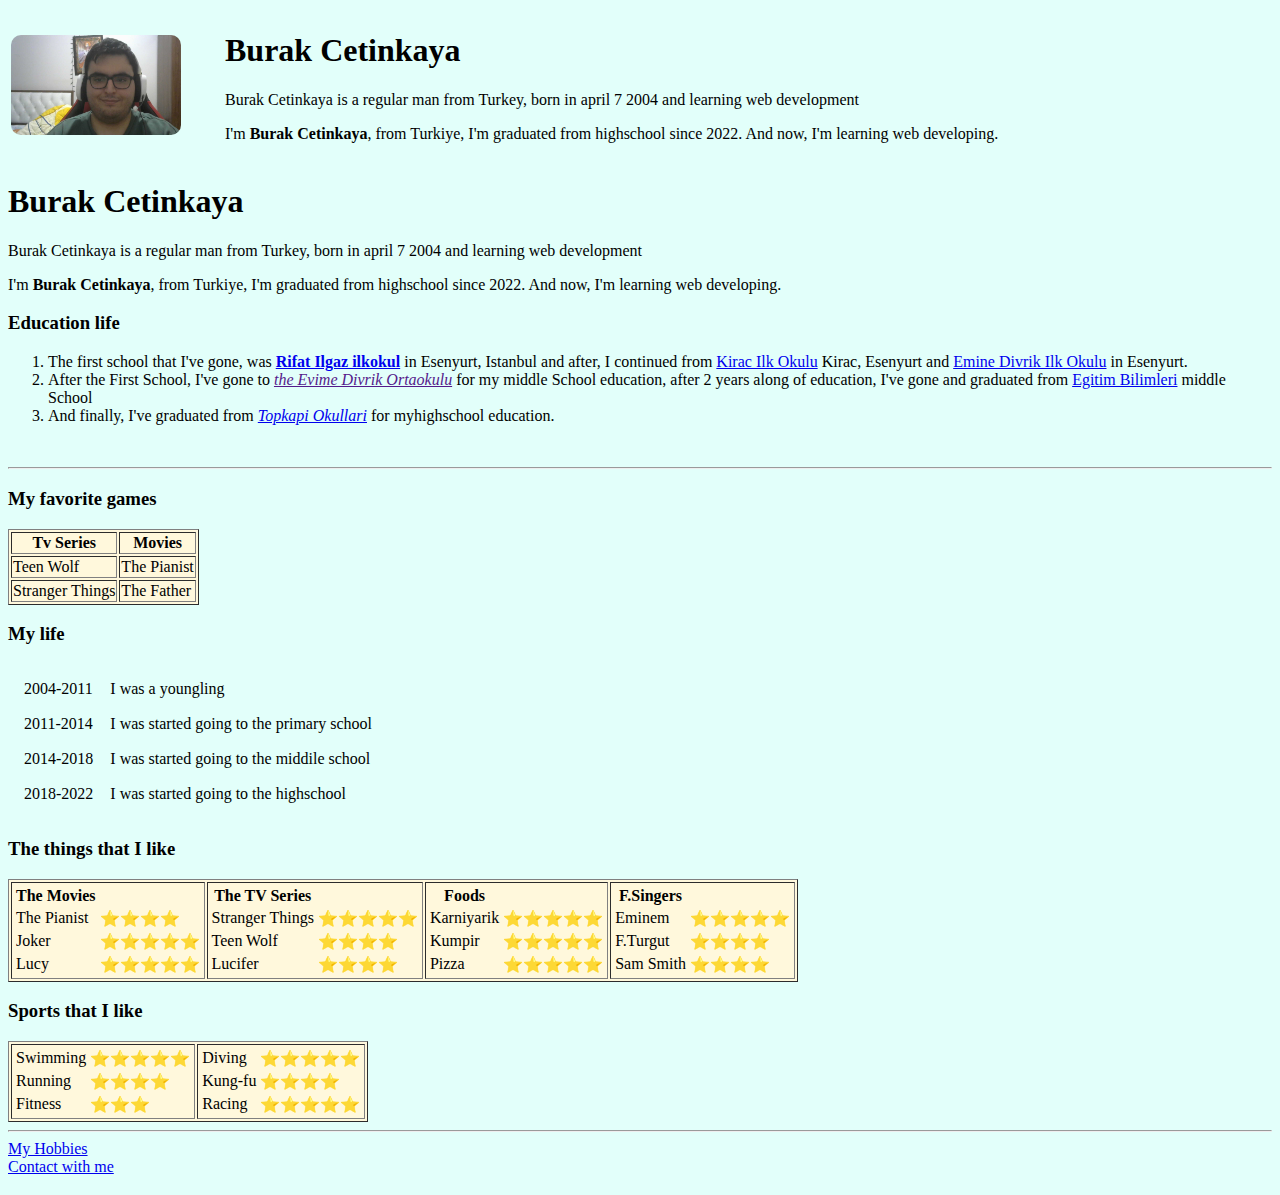
==== index.html @ fc659025 "Rename index2.html to index.html" ====
<!DOCTYPE html>
<html lang="en">
<head>
    <meta charset="UTF-8">
    <meta http-equiv="X-UA-Compatible" content="IE=edge">
    <meta name="viewport" content="width=device-width, initial-scale=1.0">
    <title>🌭Hotpuppy</title>
    <style>
        
        img{

            height: 100px;
            width: 170px;
            float: left;
            border-radius: 10px;
            margin-right: 40px;

        }
        .div{
            background-color: azure;
        }
    </style>
</head>
<body style="background-color: rgb(226, 255, 250);">
<table>
    <tr>
        <td><img src="/images/WIN_20221107_18_35_11_Pro.jpg" alt="Burak"></td>
        <td><h1>Burak Cetinkaya</h1>
            <p>Burak Cetinkaya is a regular man from Turkey, born in april 7 2004 and learning web development</p>
            <p>I'm <strong>Burak Cetinkaya</strong>, from Turkiye, I'm graduated from highschool since 2022. And now, I'm learning web developing.</p></td>
    </tr>
</table>
<h1>Burak Cetinkaya</h1>
<p>Burak Cetinkaya is a regular man from Turkey, born in april 7 2004 and learning web development</p>
<p>I'm <strong>Burak Cetinkaya</strong>, from Turkiye, I'm graduated from highschool since 2022. And now, I'm learning web developing.</p>

<h3>Education life</h3>
<ol>
    <li>The first school that I've gone, was <strong> <a href="https://avatars.mds.yandex.net/get-altay/1546239/2a0000016ec9fd7d24c8451c7d668bc6f9c5/XXL">Rifat Ilgaz ilkokul</a></strong> in Esenyurt, Istanbul and after, I continued from <a href="https://www.istanbulburda.com/images/haberler/2020/07/kirac-ilkokulu_6b10d.jpg">Kirac Ilk Okulu</a> Kirac, Esenyurt and <a href="https://esdortaokulu.meb.k12.tr/meb_iys_dosyalar/34/39/743460/resimler/2021_04/k_22150337_WhatsApp_Image_2021-04-22_at_14.29.35.jpg">Emine Divrik Ilk Okulu</a> in Esenyurt. </li>
    <li>After the First School, I've gone to <em> <a href="">the Evime Divrik Ortaokulu</a></em> for my middle School education, after 2 years along of education, I've gone and graduated from <a href="https://fastly.4sqi.net/img/general/600x600/78243187_EieN3JqQnjpRr87sw352A2p938Gw-bOpCfY_MG-_pdM.jpg">Egitim Bilimleri</a> middle School</li>
    <li>And finally, I've graduated from <em> <a href="https://hmntaml0.rocketcdn.com/schools-images/2019-03-27_13-52-24/5cdeaf77ab2cd02c8e7cdd2eeeff972d.jpg">Topkapi Okullari</a></em> for myhighschool education.</li>
</ol>
<br>
<hr>
<h3>My favorite games</h3>
<table border="1" style="background-color: cornsilk;">
    <thead>
        <tr>
            <th>Tv Series</th>
            <th>Movies</th>
        </tr>
    </thead>
    <tbody>
        <tr>
            <td>Teen Wolf</td>
            <td>The Pianist</td>
        </tr>
        <tr>
            <td>Stranger Things</td>
            <td>The Father</td>
        </tr>

    </tbody>
</table>
<!--My Life's table-->
<h3>My life</h3>
<table cellspacing="15">
    <tr>
        <td>2004-2011</td>
        <td>I was a youngling</td>
    </tr>
    <tr>
        <td>2011-2014</td>
        <td>I was started going to the primary school</td>
    </tr>
    <tr>
        <td>2014-2018</td>
        <td>I was started going to the middile school</td>
    </tr>
    <tr>
        <td>2018-2022</td>
        <td>I was started going to the highschool</td>
    </tr>
</table>



<!-- The things that I like table-->
<h3>The things that I like</h3>



<table border="1" style="background-color:cornsilk;">
    <tr>
        <td>
            <table>
                <thead>
                    <th>The Movies</th>
                </thead>
                <tbody>
                    <tr>
                        <td>The Pianist</td>
                        <td>⭐⭐⭐⭐</td>
                    </tr>
                    <tr>
                        <td>Joker</td>
                        <td>⭐⭐⭐⭐⭐</td>
                    </tr>
                    <tr>
                        <td>Lucy</td>
                        <td>⭐⭐⭐⭐⭐</td>
                    </tr>
                </tbody>
            </table>
        </td>
        <td>
            <table>
                <thead>
                    <th>The TV Series</th>
                </thead>
                <tbody>
                    <tr>
                        <td>Stranger Things</td>
                        <td>⭐⭐⭐⭐⭐</td>
                    </tr>
                    <tr>
                        <td>Teen Wolf</td>
                        <td>⭐⭐⭐⭐</td>
                    </tr>
                    <tr>
                        <td>Lucifer</td>
                        <td>⭐⭐⭐⭐</td>
                    </tr>
                </tbody>
            </table>
        </td>
        <td>
            <table>
                <thead>
                    <th>Foods</th>
                </thead>
                <tbody>
                    <tr>
                        <td>Karniyarik</td>
                        <td>⭐⭐⭐⭐⭐</td>
                    </tr>
                    <tr>
                        <td>Kumpir</td>
                        <td>⭐⭐⭐⭐⭐</td>
                    </tr>
                    <tr>
                        <td>Pizza</td>
                        <td>⭐⭐⭐⭐⭐</td>
                    </tr>
                </tbody>
            </table>
        </td>
        <td>
            <table>
                <thead>
                    <th>F.Singers</th>
                </thead>
                <tbody>
                    <tr>
                        <td>Eminem</td>
                        <td>⭐⭐⭐⭐⭐</td>
                    </tr>
                    <tr>
                        <td>F.Turgut</td>
                        <td>⭐⭐⭐⭐</td>
                    </tr>
                    <tr>
                        <td>Sam Smith</td>
                        <td>⭐⭐⭐⭐</td>
                    </tr>
                </tbody>
            </table>
        </td>
    </tr>
</table>

<h3>Sports that I like</h3>
<table border="1" style="background-color: cornsilk;">
    <tr>
        <td>
            <table>
                <tr>
                    <td>Swimming</td>
                    <td>⭐⭐⭐⭐⭐</td>
                </tr>
                <tr>
                    <td>Running</td>
                    <td>⭐⭐⭐⭐</td>
                </tr>
                <tr>
                    <td>Fitness</td>
                    <td>⭐⭐⭐</td>
                </tr>
            </table>
        </td>
        <td>
            <table>
                <tr>
                    <td>Diving</td>
                    <td>⭐⭐⭐⭐⭐</td>
                </tr>
                <tr>
                    <td>Kung-fu</td>
                    <td>⭐⭐⭐⭐</td>
                </tr>
                <tr>
                    <td>Racing</td>
                    <td>⭐⭐⭐⭐⭐</td>
                </tr>

            </table>
        </td>
    </tr>
</table>
<hr>
<a href="hobbies.html">My Hobbies</a>
<br>
<a href="contact.html">Contact with me</a>
<h3></h3>
</body>

</html>
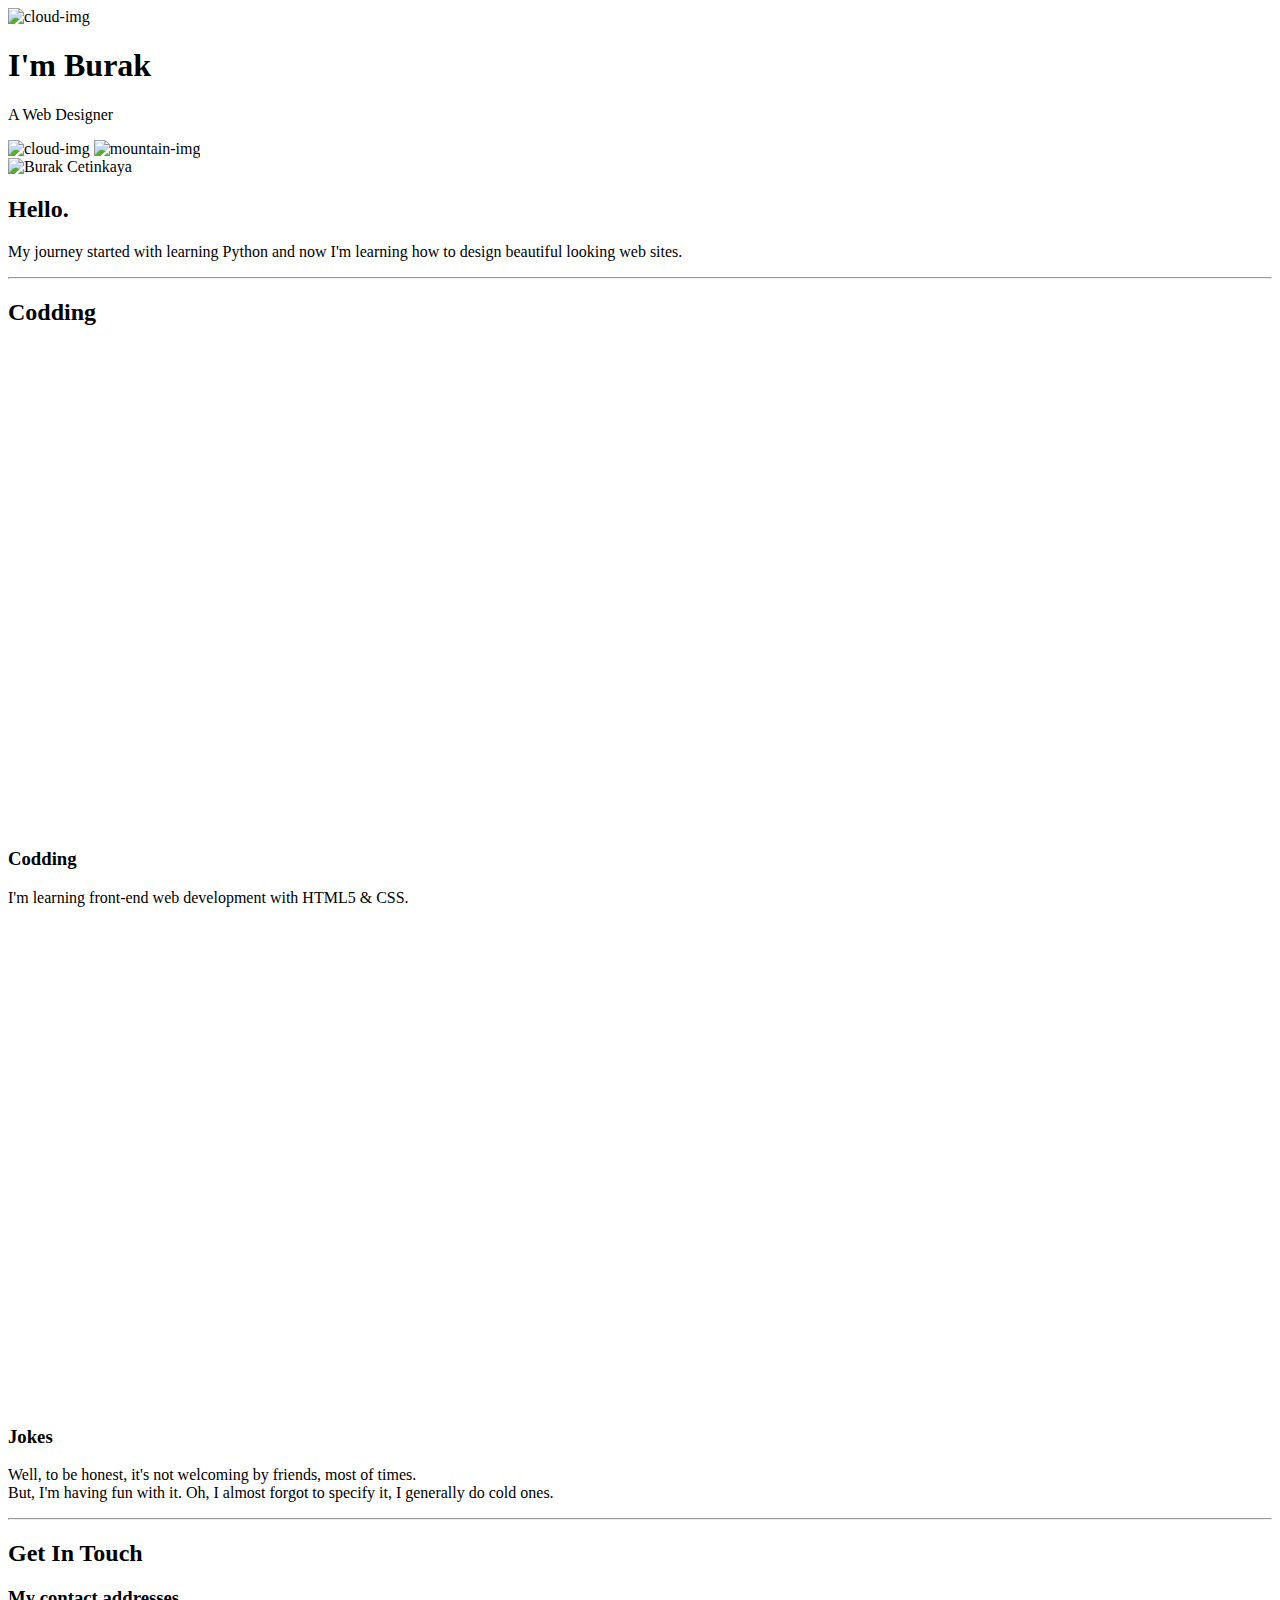
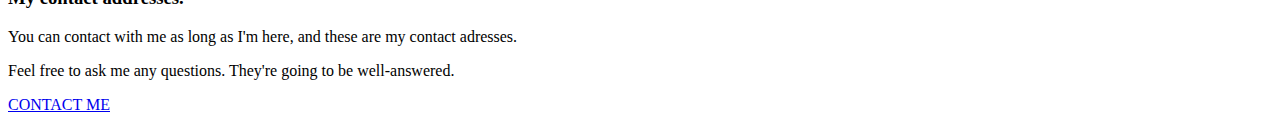
==== commit 5a7a07fb: "Add files via upload" ====
--- a/index.html
+++ b/index.html
@@ -4,224 +4,53 @@
     <meta charset="UTF-8">
     <meta http-equiv="X-UA-Compatible" content="IE=edge">
     <meta name="viewport" content="width=device-width, initial-scale=1.0">
-    <title>🌭Hotpuppy</title>
+    <title>Burak Cetinkaya</title>
+    <link rel="stylesheet" href="CSS/styles.css">
+    <link rel="icon" href="favicon.ico?v=2">
     <style>
-        
-        img{
-
-            height: 100px;
-            width: 170px;
-            float: left;
-            border-radius: 10px;
-            margin-right: 40px;
-
-        }
-        .div{
-            background-color: azure;
-        }
+        @import url('https://fonts.googleapis.com/css2?family=Merriweather&family=Montserrat&family=Sacramento&display=swap');
     </style>
 </head>
-<body style="background-color: rgb(226, 255, 250);">
-<table>
-    <tr>
-        <td><img src="/images/WIN_20221107_18_35_11_Pro.jpg" alt="Burak"></td>
-        <td><h1>Burak Cetinkaya</h1>
-            <p>Burak Cetinkaya is a regular man from Turkey, born in april 7 2004 and learning web development</p>
-            <p>I'm <strong>Burak Cetinkaya</strong>, from Turkiye, I'm graduated from highschool since 2022. And now, I'm learning web developing.</p></td>
-    </tr>
-</table>
-<h1>Burak Cetinkaya</h1>
-<p>Burak Cetinkaya is a regular man from Turkey, born in april 7 2004 and learning web development</p>
-<p>I'm <strong>Burak Cetinkaya</strong>, from Turkiye, I'm graduated from highschool since 2022. And now, I'm learning web developing.</p>
+<body>
+    <div class="topcontainer">
+        <img class="top-cloud" src="images/cloud.png" alt="cloud-img">
+        <h1>I'm Burak</h1>
+        <p>A Web Designer</p>
+        <img class="bottom-cloud" src="images/cloud.png" alt="cloud-img">
+        <img src="images/mountain.png" alt="mountain-img">
 
-<h3>Education life</h3>
-<ol>
-    <li>The first school that I've gone, was <strong> <a href="https://avatars.mds.yandex.net/get-altay/1546239/2a0000016ec9fd7d24c8451c7d668bc6f9c5/XXL">Rifat Ilgaz ilkokul</a></strong> in Esenyurt, Istanbul and after, I continued from <a href="https://www.istanbulburda.com/images/haberler/2020/07/kirac-ilkokulu_6b10d.jpg">Kirac Ilk Okulu</a> Kirac, Esenyurt and <a href="https://esdortaokulu.meb.k12.tr/meb_iys_dosyalar/34/39/743460/resimler/2021_04/k_22150337_WhatsApp_Image_2021-04-22_at_14.29.35.jpg">Emine Divrik Ilk Okulu</a> in Esenyurt. </li>
-    <li>After the First School, I've gone to <em> <a href="">the Evime Divrik Ortaokulu</a></em> for my middle School education, after 2 years along of education, I've gone and graduated from <a href="https://fastly.4sqi.net/img/general/600x600/78243187_EieN3JqQnjpRr87sw352A2p938Gw-bOpCfY_MG-_pdM.jpg">Egitim Bilimleri</a> middle School</li>
-    <li>And finally, I've graduated from <em> <a href="https://hmntaml0.rocketcdn.com/schools-images/2019-03-27_13-52-24/5cdeaf77ab2cd02c8e7cdd2eeeff972d.jpg">Topkapi Okullari</a></em> for myhighschool education.</li>
-</ol>
-<br>
-<hr>
-<h3>My favorite games</h3>
-<table border="1" style="background-color: cornsilk;">
-    <thead>
-        <tr>
-            <th>Tv Series</th>
-            <th>Movies</th>
-        </tr>
-    </thead>
-    <tbody>
-        <tr>
-            <td>Teen Wolf</td>
-            <td>The Pianist</td>
-        </tr>
-        <tr>
-            <td>Stranger Things</td>
-            <td>The Father</td>
-        </tr>
-
-    </tbody>
-</table>
-<!--My Life's table-->
-<h3>My life</h3>
-<table cellspacing="15">
-    <tr>
-        <td>2004-2011</td>
-        <td>I was a youngling</td>
-    </tr>
-    <tr>
-        <td>2011-2014</td>
-        <td>I was started going to the primary school</td>
-    </tr>
-    <tr>
-        <td>2014-2018</td>
-        <td>I was started going to the middile school</td>
-    </tr>
-    <tr>
-        <td>2018-2022</td>
-        <td>I was started going to the highschool</td>
-    </tr>
-</table>
-
-
-
-<!-- The things that I like table-->
-<h3>The things that I like</h3>
-
-
-
-<table border="1" style="background-color:cornsilk;">
-    <tr>
-        <td>
-            <table>
-                <thead>
-                    <th>The Movies</th>
-                </thead>
-                <tbody>
-                    <tr>
-                        <td>The Pianist</td>
-                        <td>⭐⭐⭐⭐</td>
-                    </tr>
-                    <tr>
-                        <td>Joker</td>
-                        <td>⭐⭐⭐⭐⭐</td>
-                    </tr>
-                    <tr>
-                        <td>Lucy</td>
-                        <td>⭐⭐⭐⭐⭐</td>
-                    </tr>
-                </tbody>
-            </table>
-        </td>
-        <td>
-            <table>
-                <thead>
-                    <th>The TV Series</th>
-                </thead>
-                <tbody>
-                    <tr>
-                        <td>Stranger Things</td>
-                        <td>⭐⭐⭐⭐⭐</td>
-                    </tr>
-                    <tr>
-                        <td>Teen Wolf</td>
-                        <td>⭐⭐⭐⭐</td>
-                    </tr>
-                    <tr>
-                        <td>Lucifer</td>
-                        <td>⭐⭐⭐⭐</td>
-                    </tr>
-                </tbody>
-            </table>
-        </td>
-        <td>
-            <table>
-                <thead>
-                    <th>Foods</th>
-                </thead>
-                <tbody>
-                    <tr>
-                        <td>Karniyarik</td>
-                        <td>⭐⭐⭐⭐⭐</td>
-                    </tr>
-                    <tr>
-                        <td>Kumpir</td>
-                        <td>⭐⭐⭐⭐⭐</td>
-                    </tr>
-                    <tr>
-                        <td>Pizza</td>
-                        <td>⭐⭐⭐⭐⭐</td>
-                    </tr>
-                </tbody>
-            </table>
-        </td>
-        <td>
-            <table>
-                <thead>
-                    <th>F.Singers</th>
-                </thead>
-                <tbody>
-                    <tr>
-                        <td>Eminem</td>
-                        <td>⭐⭐⭐⭐⭐</td>
-                    </tr>
-                    <tr>
-                        <td>F.Turgut</td>
-                        <td>⭐⭐⭐⭐</td>
-                    </tr>
-                    <tr>
-                        <td>Sam Smith</td>
-                        <td>⭐⭐⭐⭐</td>
-                    </tr>
-                </tbody>
-            </table>
-        </td>
-    </tr>
-</table>
-
-<h3>Sports that I like</h3>
-<table border="1" style="background-color: cornsilk;">
-    <tr>
-        <td>
-            <table>
-                <tr>
-                    <td>Swimming</td>
-                    <td>⭐⭐⭐⭐⭐</td>
-                </tr>
-                <tr>
-                    <td>Running</td>
-                    <td>⭐⭐⭐⭐</td>
-                </tr>
-                <tr>
-                    <td>Fitness</td>
-                    <td>⭐⭐⭐</td>
-                </tr>
-            </table>
-        </td>
-        <td>
-            <table>
-                <tr>
-                    <td>Diving</td>
-                    <td>⭐⭐⭐⭐⭐</td>
-                </tr>
-                <tr>
-                    <td>Kung-fu</td>
-                    <td>⭐⭐⭐⭐</td>
-                </tr>
-                <tr>
-                    <td>Racing</td>
-                    <td>⭐⭐⭐⭐⭐</td>
-                </tr>
-
-            </table>
-        </td>
-    </tr>
-</table>
-<hr>
-<a href="hobbies.html">My Hobbies</a>
-<br>
-<a href="contact.html">Contact with me</a>
-<h3></h3>
+    </div>
+    
+    <div class="middle-container">
+        <div class="profile">
+          <img class="photo-burak" src="images/my photo.jpg" alt="Burak Cetinkaya">
+          <h2>Hello.</h2>
+          <p>My journey started with learning Python and now I'm learning how to design beautiful looking web sites.</p>
+        </div>
+        <hr>
+        <div class="skills">
+          <h2>Codding</h2>
+          <div class="skill-row">
+            <iframe class="codding" src="https://giphy.com/embed/5Lmn42BCOy99RaGRP7" width="480" height="480" frameBorder="0" class="giphy-embed" allowFullScreen></iframe><p><a href="https://giphy.com/stickers/computer-code-html-5Lmn42BCOy99RaGRP7"></a>
+            <h3>Codding</h3>
+            <p>I'm learning front-end web development with HTML5 & CSS.</p>
+          </div>
+          <div class="skill-row">
+            <iframe class="hummor" src="https://giphy.com/embed/l378lsJA3yfV9dr3i" width="480" height="480" frameBorder="0" class="giphy-embed" allowFullScreen></iframe>
+           <h3>Jokes</h3>
+            <p>Well, to be honest, it's not welcoming by friends, most of times. <br/> But, I'm having fun with it. Oh, I almost forgot to specify it, I generally do cold ones.</p>
+          </div>
+        </div>
+        <hr>
+        <div class="contact-me">
+          <h2>Get In Touch</h2>
+          <h3>My contact addresses.</h3>
+          <p>You can contact with me as long as I'm here, and these are my contact adresses.</p>
+          <p>Feel free to ask me any questions. They're going to be well-answered.</p>
+          <a class="btn" href="mailto:burakcetinkaya777@gmail.com">CONTACT ME</a>
+        </div>
+    </div>
+    
+       
 </body>
-
-</html>
+</html>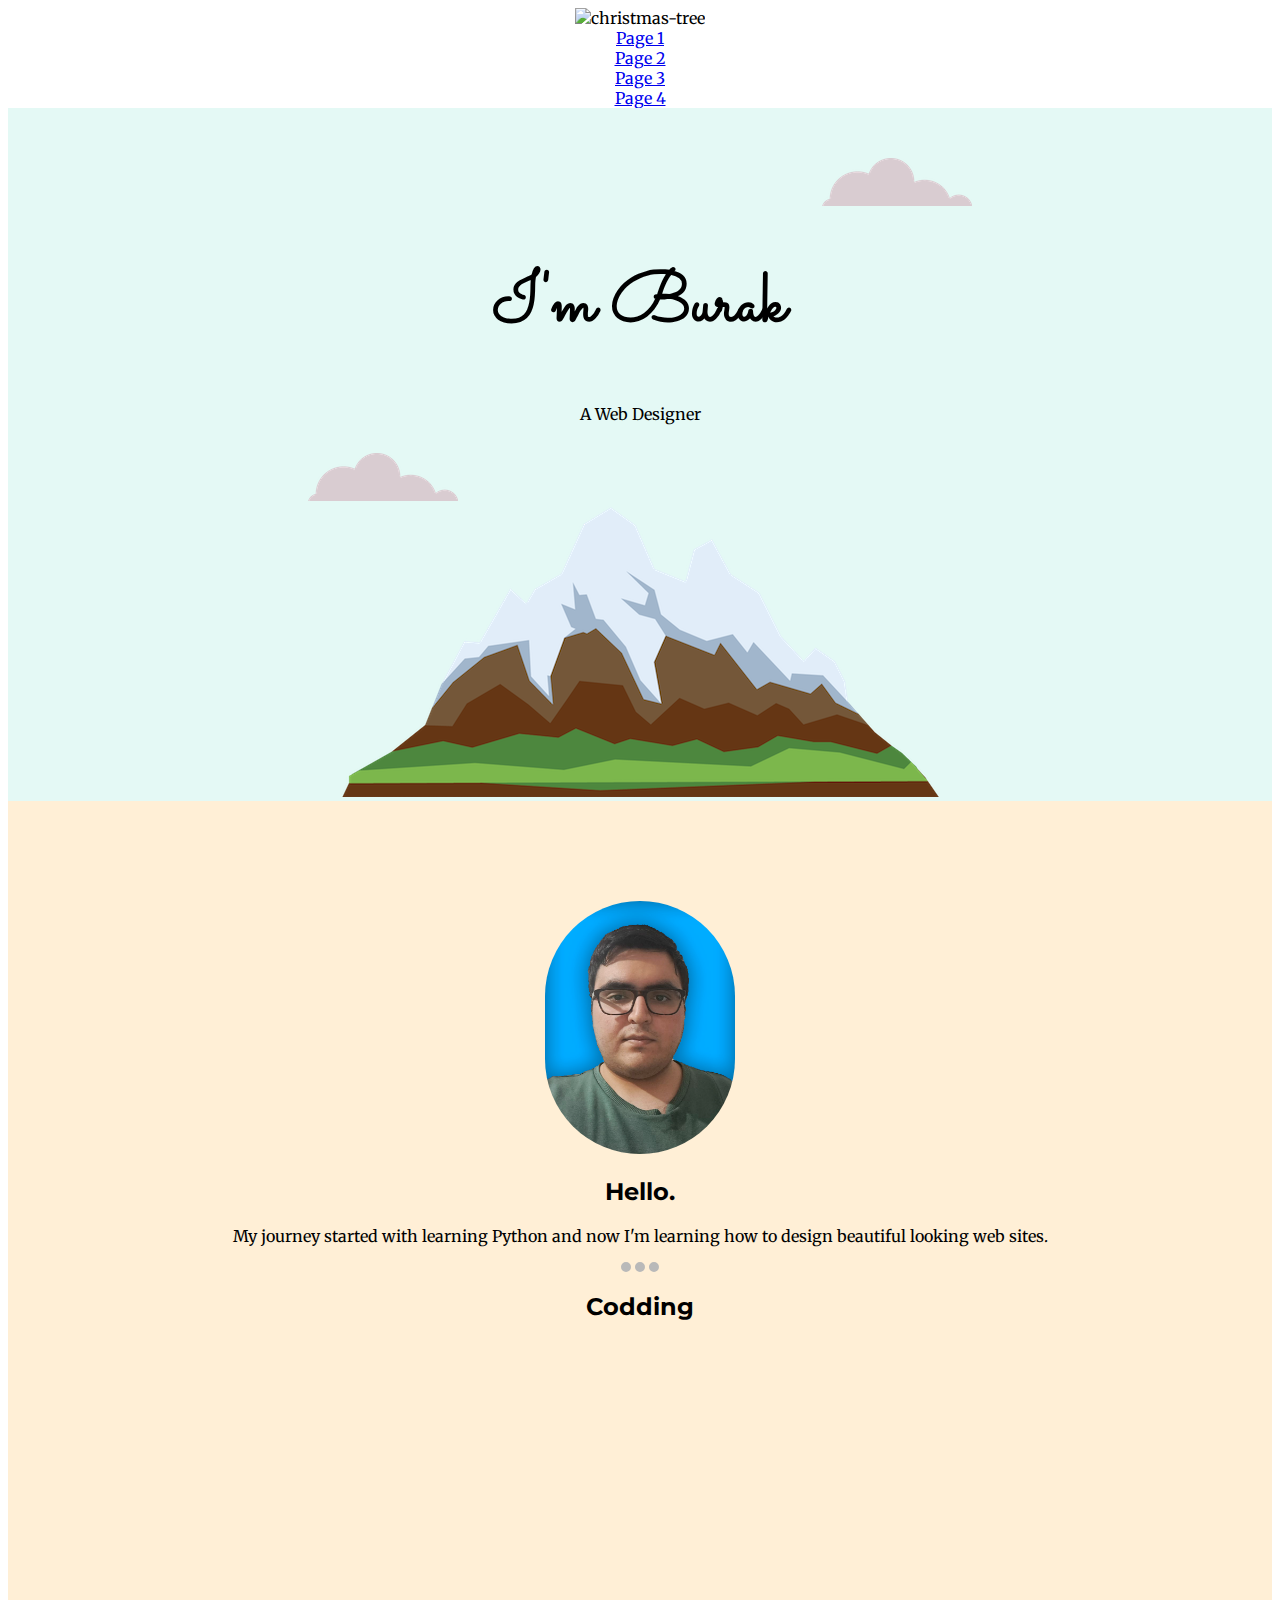
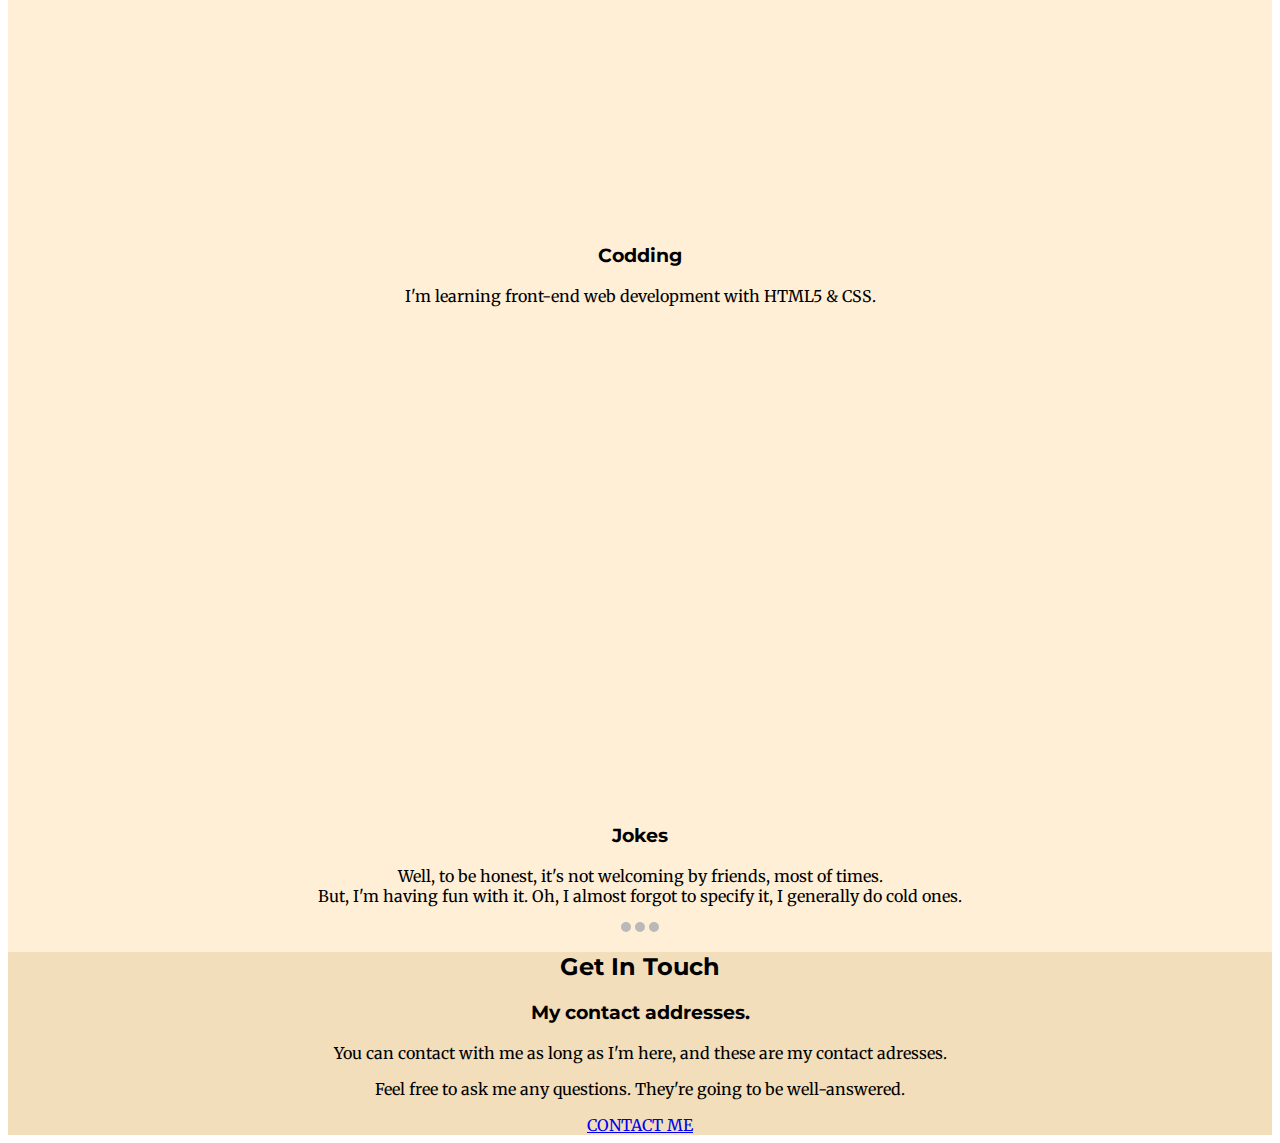
==== commit fb1dfbf5: "Update index.html" ====
--- a/index.html
+++ b/index.html
@@ -1,3 +1,4 @@
+<!--Hi, welcome to the my codes. Here they are, come on, just take a check on them.-->
 <!DOCTYPE html>
 <html lang="en">
 <head>
@@ -12,6 +13,21 @@
     </style>
 </head>
 <body>
+
+  <!--Just try those links yourself man...-->
+  <div class="header">
+    <div class="inner-header">
+      <div class="logo">
+        <img class="the-tree" src="images/christmas-tree.png" alt="christmas-tree">
+      </div>
+      <div class="navigator">
+        <a href="https://www.youtube.com/watch?v=dQw4w9WgXcQ" target="_blank"><li>Page 1</li></a>
+        <a href="https://www.youtube.com/watch?v=dQw4w9WgXcQ" target="_blank"><li>Page 2</li></a>
+        <a href="https://www.youtube.com/watch?v=dQw4w9WgXcQ" target="_blank"><li>Page 3</li></a>
+        <a href="https://www.youtube.com/watch?v=dQw4w9WgXcQ" target="_blank"><li>Page 4</li></a>
+      </div>
+    </div>
+  </div>
     <div class="topcontainer">
         <img class="top-cloud" src="images/cloud.png" alt="cloud-img">
         <h1>I'm Burak</h1>
@@ -53,4 +69,10 @@
     
        
 </body>
-</html>+</html>
+
+
+
+<!--
+  Good bye firend.
+-->
--- a/CSS/styles.css
+++ b/CSS/styles.css
@@ -0,0 +1,79 @@
+body {
+    background-color: rgb(255, 255, 255);
+    text-align: center;
+    font-family: 'Merriweather', serif;
+}
+
+/* Fonts  */
+
+h1 {
+    font-family: 'Sacramento', cursive;
+    font-size: 7ch;
+}
+
+h2 {
+    font-family: 'Montserrat', sans-serif;
+}
+
+h3 {
+    font-family: 'Montserrat', sans-serif;
+}
+
+.topcontainer {
+    width: 100%;
+    background-color: #E4F9F5;
+    position: relative;
+    padding-top: 100px;
+}
+.middlecontainer {
+    width: 200px;
+    height: 200px;
+    background-color: red;
+}
+
+.bottomcontainer {
+    width: 200px;
+    height: 200px;
+    background-color: blue;
+}
+
+.bottom-cloud {
+    position: absolute;
+    right: 300px;
+    top: 50px;
+}
+
+.top-cloud {
+    position: absolute;
+    left: 300px;
+    bottom: 300px;
+    
+}
+
+.codding {
+    width: 13%;
+}
+
+.hummor {
+    width: 13%;
+}
+
+.middle-container {
+    background-color: #FFEFD6;
+}
+
+.contact-me {
+    background-color: #F2DEBA;
+}
+
+hr {
+    border: none;
+    border-top: 10px dotted #b9b9b9;
+    width: 3%;
+}
+
+.photo-burak {
+    margin-top: 100px;
+    border-radius: 200px;
+    width: 15%;
+}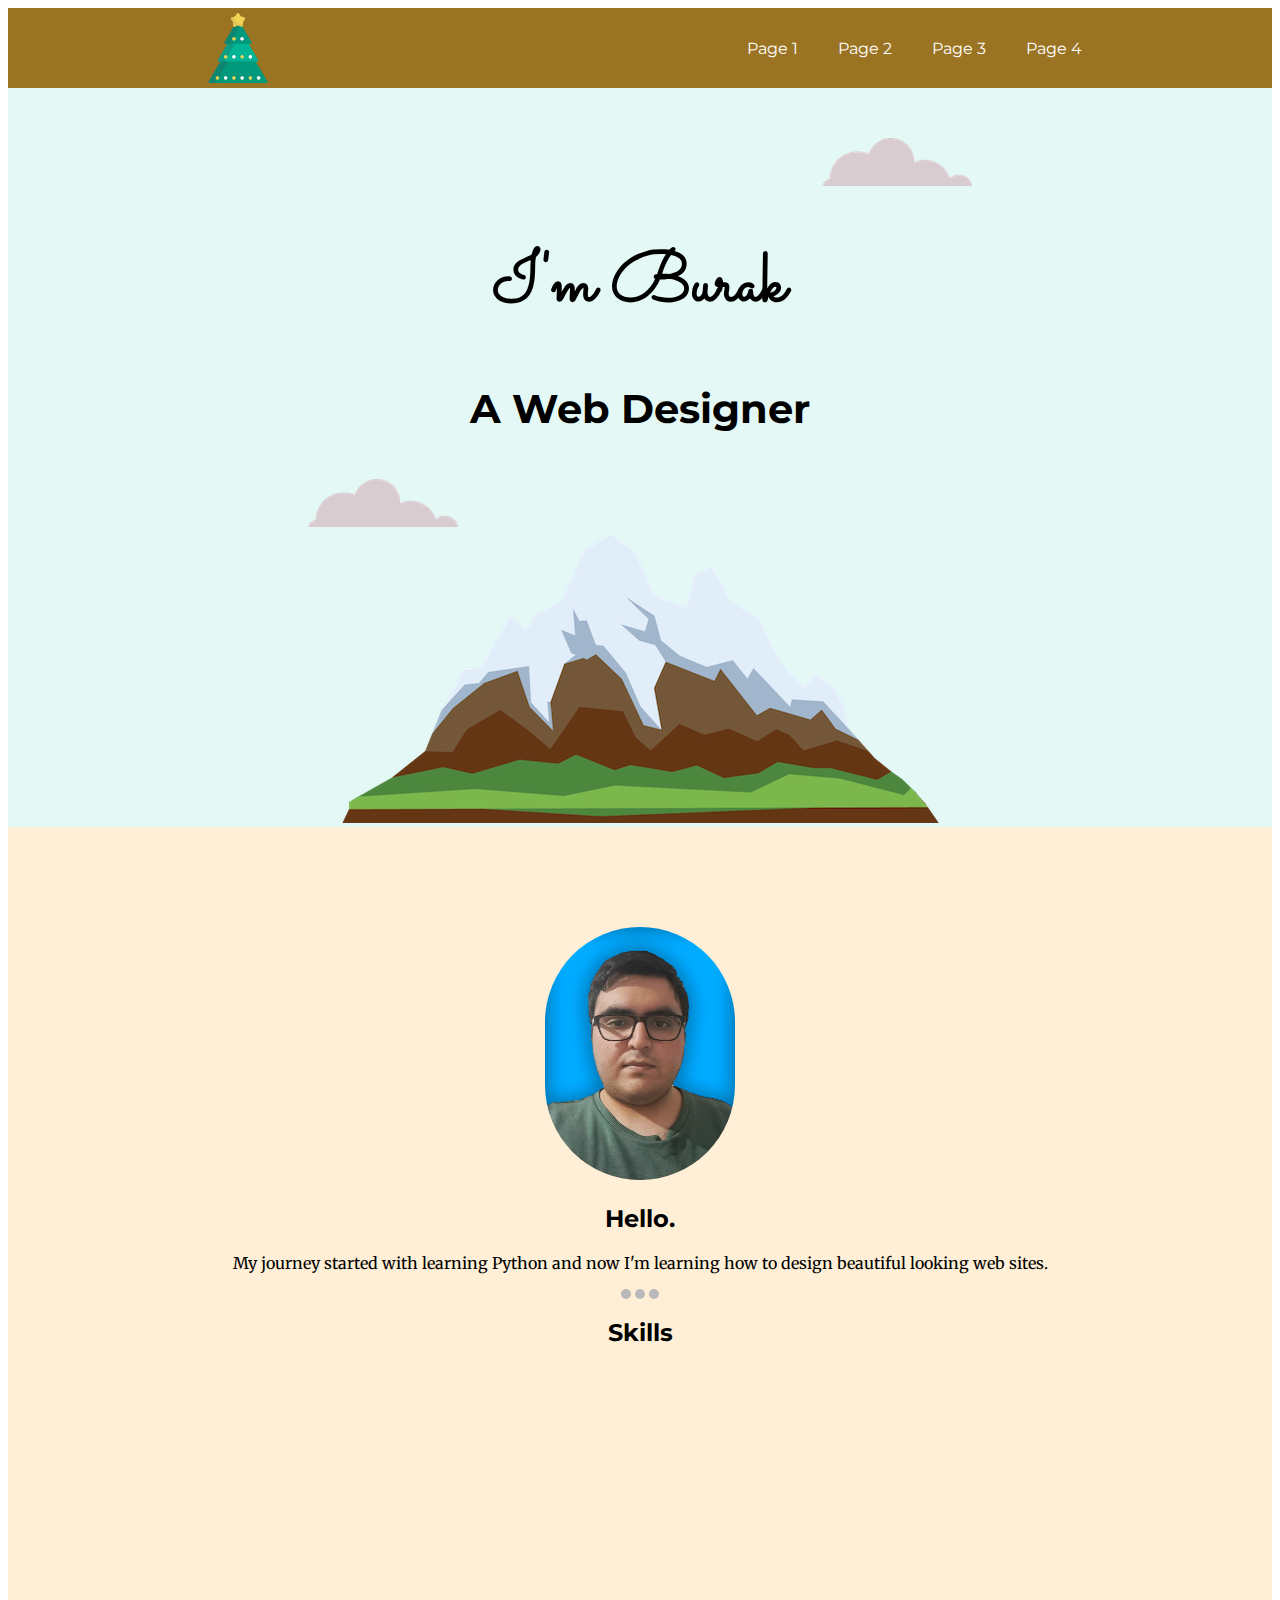
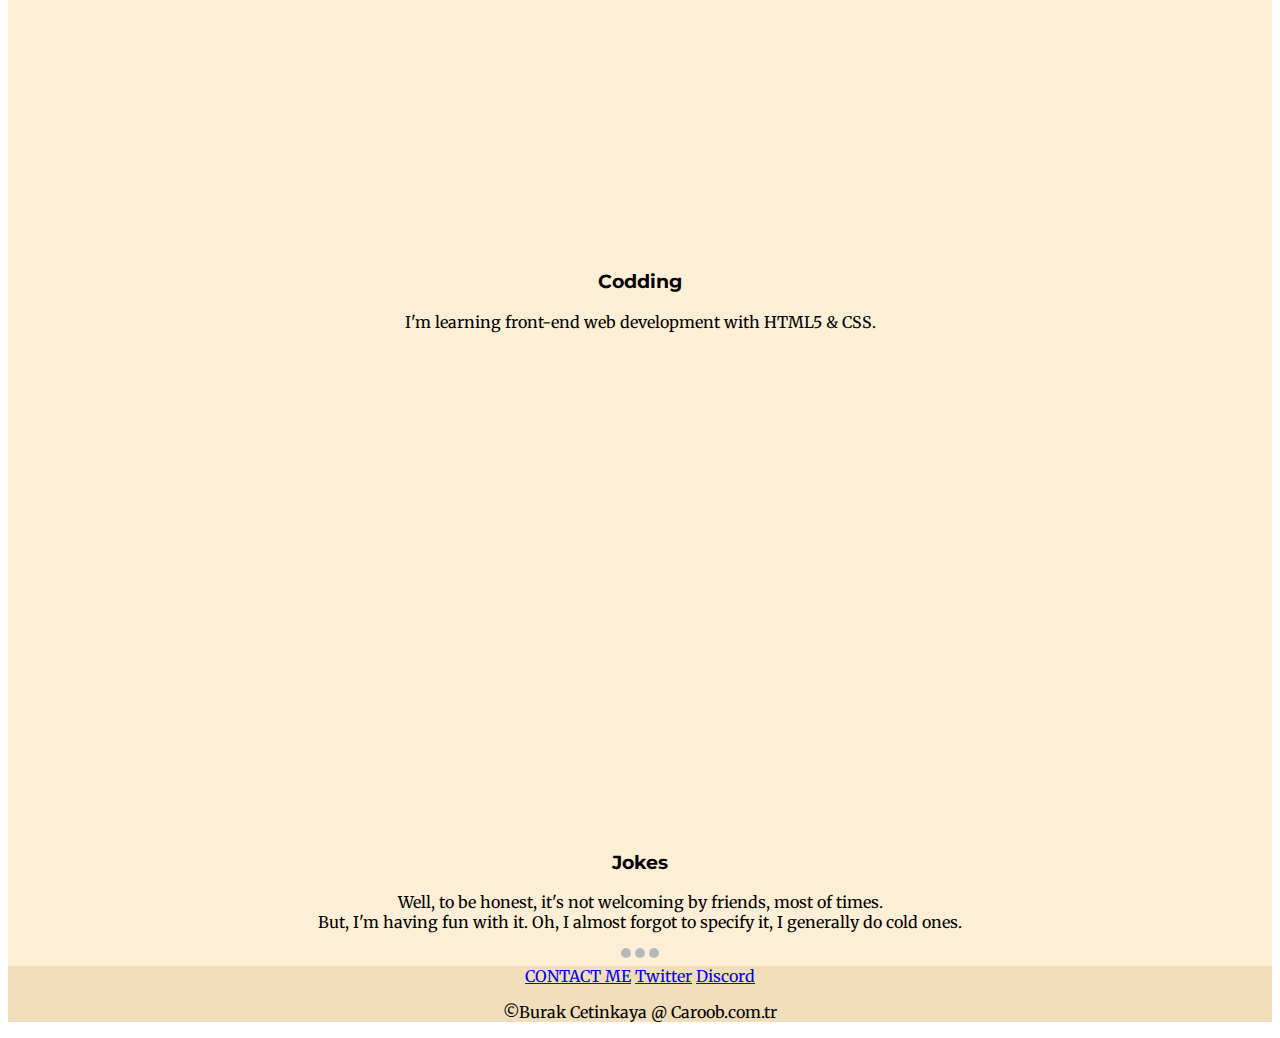
==== commit b14608ca: "Update index.html" ====
--- a/index.html
+++ b/index.html
@@ -10,6 +10,7 @@
     <link rel="icon" href="favicon.ico?v=2">
     <style>
         @import url('https://fonts.googleapis.com/css2?family=Merriweather&family=Montserrat&family=Sacramento&display=swap');
+        @import url('https://fonts.googleapis.com/css2?family=Crimson+Text&display=swap');
     </style>
 </head>
 <body>
@@ -31,9 +32,9 @@
     <div class="topcontainer">
         <img class="top-cloud" src="images/cloud.png" alt="cloud-img">
         <h1>I'm Burak</h1>
-        <p>A Web Designer</p>
+        <h2 style="font-size: 2.5rem ; ">A Web Designer</h2>
         <img class="bottom-cloud" src="images/cloud.png" alt="cloud-img">
-        <img src="images/mountain.png" alt="mountain-img">
+        <img class="mountain" src="images/mountain.png" alt="mountain-img">
 
     </div>
     
@@ -45,7 +46,7 @@
         </div>
         <hr>
         <div class="skills">
-          <h2>Codding</h2>
+          <h2>Skills</h2>
           <div class="skill-row">
             <iframe class="codding" src="https://giphy.com/embed/5Lmn42BCOy99RaGRP7" width="480" height="480" frameBorder="0" class="giphy-embed" allowFullScreen></iframe><p><a href="https://giphy.com/stickers/computer-code-html-5Lmn42BCOy99RaGRP7"></a>
             <h3>Codding</h3>
@@ -53,17 +54,18 @@
           </div>
           <div class="skill-row">
             <iframe class="hummor" src="https://giphy.com/embed/l378lsJA3yfV9dr3i" width="480" height="480" frameBorder="0" class="giphy-embed" allowFullScreen></iframe>
-           <h3>Jokes</h3>
-            <p>Well, to be honest, it's not welcoming by friends, most of times. <br/> But, I'm having fun with it. Oh, I almost forgot to specify it, I generally do cold ones.</p>
+           <h3 class="h3-Jokes">Jokes</h3>
+            <p class="p-hummor">Well, to be honest, it's not welcoming by friends, most of times. <br/> But, I'm having fun with it. Oh, I almost forgot to specify it, I generally do cold ones.</p>
           </div>
         </div>
         <hr>
         <div class="contact-me">
-          <h2>Get In Touch</h2>
-          <h3>My contact addresses.</h3>
-          <p>You can contact with me as long as I'm here, and these are my contact adresses.</p>
-          <p>Feel free to ask me any questions. They're going to be well-answered.</p>
-          <a class="btn" href="mailto:burakcetinkaya777@gmail.com">CONTACT ME</a>
+          <div class="contact-me-inner">
+            <a class="btn" href="mailto:burakcetinkaya777@gmail.com">CONTACT ME</a>
+            <a class="btn" href="https://twitter.com/Caroob_777">Twitter</a>
+            <a class="btn" href="https://discord.com/channels/889857981305466910">Discord</a>
+            <p class="coppyright">©Burak Cetinkaya @ Caroob.com.tr</p>
+          </div>
         </div>
     </div>
     
--- a/CSS/styles.css
+++ b/CSS/styles.css
@@ -76,4 +76,55 @@
     margin-top: 100px;
     border-radius: 200px;
     width: 15%;
-}+}
+
+.header {
+    width: auto;
+    height: 80px;
+    background-color: #b9b9b9;
+    position: relative;
+    background-color: #9a7422;
+}
+
+.inner-header {
+    width: 70%;
+    height: 80px;
+    position: relative;
+    margin: 0 auto;
+}
+
+.logo {
+    width: 80px;
+    height: 100%;
+    float: left;
+}
+
+.the-tree {
+    width: 70px;
+    margin-top: 5px;
+}
+.navigator {
+    height: 100%;
+    float:right;
+}
+
+.navigator a {
+    height: 100%;
+    float: left;
+    padding: 0 20px;
+    display: table;
+    text-underline-offset: 1;
+    text-decoration: none;
+}
+
+.navigator a:last-child {
+    padding-right: 0;
+}
+
+.navigator a li {
+    display: table-cell;
+    vertical-align: middle;
+    color: white;
+    font-family: 'Montserrat';
+    font-size: 16px;
+}
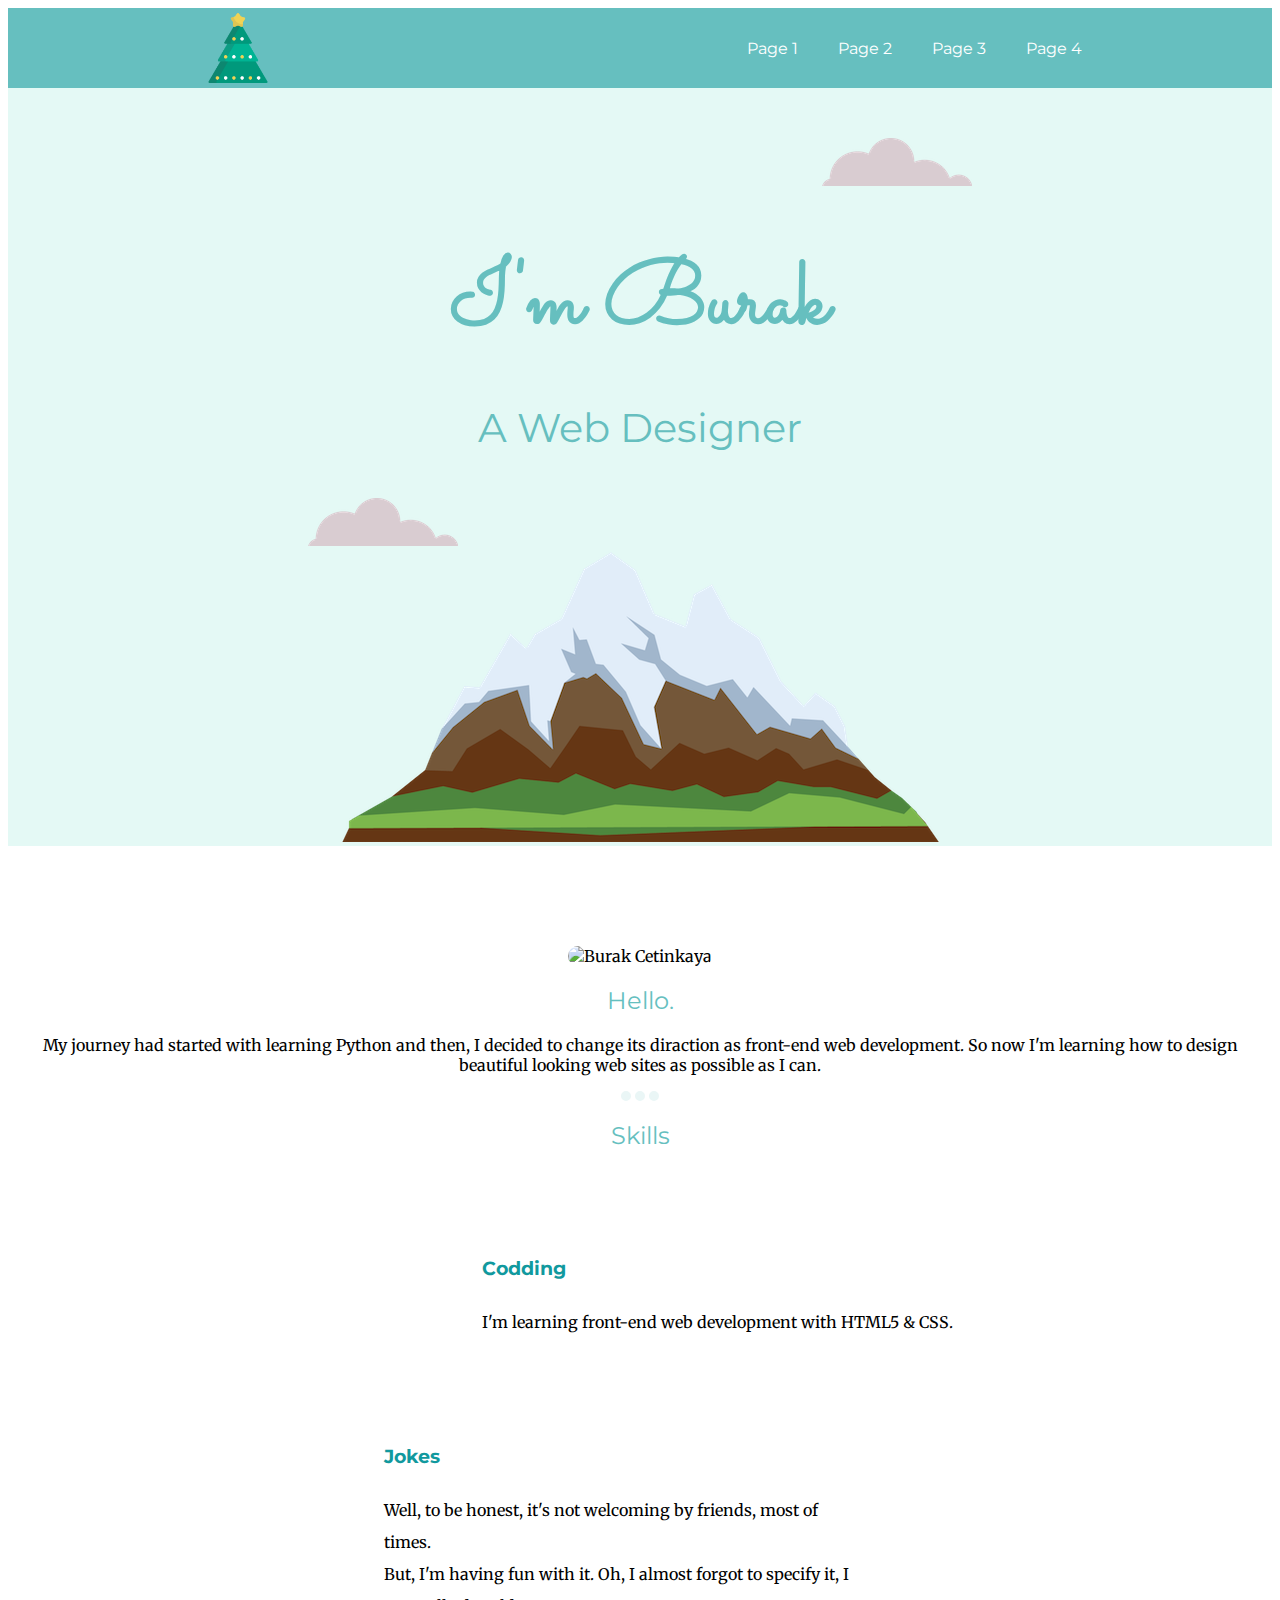
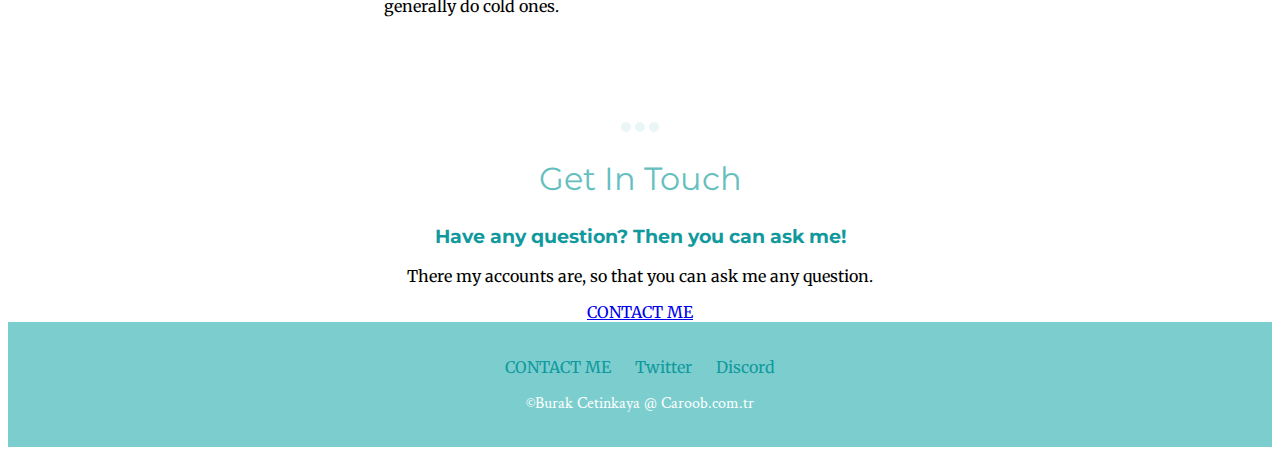
==== commit 2d6057ba: "Update index.html" ====
--- a/index.html
+++ b/index.html
@@ -40,9 +40,9 @@
     
     <div class="middle-container">
         <div class="profile">
-          <img class="photo-burak" src="images/my photo.jpg" alt="Burak Cetinkaya">
+          <img class="photo-burak" src="images/my photo.fpg copy.jpg" alt="Burak Cetinkaya">
           <h2>Hello.</h2>
-          <p>My journey started with learning Python and now I'm learning how to design beautiful looking web sites.</p>
+          <p class="journey">My journey had started with learning Python and then, I decided to change its diraction as front-end web development. So now I'm learning how to design beautiful looking web sites as possible as I can.</p>
         </div>
         <hr>
         <div class="skills">
@@ -59,6 +59,14 @@
           </div>
         </div>
         <hr>
+        <h2 class="h2-contact" style="font-size: 2rem ;">Get In Touch</h2>
+        <h3 class="h3-contact" style="color:#11999E;">Have any question? Then you can ask me!</h3>
+        <p>There my accounts are, so that you can ask me any question.</p>
+
+        <a class="button-contact" href="mailto: burakcetinkaya777@gmail.com">CONTACT ME</a>
+        
+        <!--I'll set here tomorrow-->
+
         <div class="contact-me">
           <div class="contact-me-inner">
             <a class="btn" href="mailto:burakcetinkaya777@gmail.com">CONTACT ME</a>
--- a/CSS/styles.css
+++ b/CSS/styles.css
@@ -8,15 +8,20 @@
 
 h1 {
     font-family: 'Sacramento', cursive;
-    font-size: 7ch;
+    font-size: 5.625rem;
+    margin: 50px auto 0 auto ;
+    color: #66BFBF;
 }
 
 h2 {
     font-family: 'Montserrat', sans-serif;
+    color: #66BFBF;
+    font-weight: normal;
 }
 
 h3 {
     font-family: 'Montserrat', sans-serif;
+    color: #11999E;
 }
 
 .topcontainer {
@@ -25,18 +30,6 @@
     position: relative;
     padding-top: 100px;
 }
-.middlecontainer {
-    width: 200px;
-    height: 200px;
-    background-color: red;
-}
-
-.bottomcontainer {
-    width: 200px;
-    height: 200px;
-    background-color: blue;
-}
-
 .bottom-cloud {
     position: absolute;
     right: 300px;
@@ -50,25 +43,18 @@
     
 }
 
-.codding {
-    width: 13%;
-}
-
-.hummor {
-    width: 13%;
-}
-
 .middle-container {
-    background-color: #FFEFD6;
+    background-color: #ffff;
 }
 
 .contact-me {
-    background-color: #F2DEBA;
+    padding-top: 5px;
+    background-color: #7ccece;
 }
 
 hr {
     border: none;
-    border-top: 10px dotted #b9b9b9;
+    border-top: 10px dotted #EAF6F6;
     width: 3%;
 }
 
@@ -78,12 +64,13 @@
     width: 15%;
 }
 
+/* Header part of the screen.*/
+
 .header {
     width: auto;
     height: 80px;
-    background-color: #b9b9b9;
+    background-color: #66BFBF;
     position: relative;
-    background-color: #9a7422;
 }
 
 .inner-header {
@@ -128,3 +115,58 @@
     font-family: 'Montserrat';
     font-size: 16px;
 }
+
+.btn {
+    text-decoration: none;
+    color:  #11999E;
+    margin: 10px;
+}
+
+/* Skills */
+
+.skill-row {
+    width: 50%;
+    margin: 100px auto 100px auto;
+    text-align: left;
+    line-height: 2;
+}
+
+.codding {
+    width: 25%;
+    height: auto;
+    float: left;
+    padding: 0;
+}
+
+.hummor {
+    width: 25%;
+    height:auto;
+    float: right;
+}
+
+.p-hummor {
+    display: block;
+    position: relative;
+    left: 60px;
+}
+
+.h3-Jokes {
+    display: block;
+    position: relative;
+    left: 60px;
+}
+
+.coppyright {
+    color: white;
+    font-family: 'Crimson Text', serif;
+}
+
+.contact-me {
+    height: 120px;
+    padding-top: auto;
+}
+
+.contact-me-inner {
+    position: relative;
+    top: 30px;
+}
